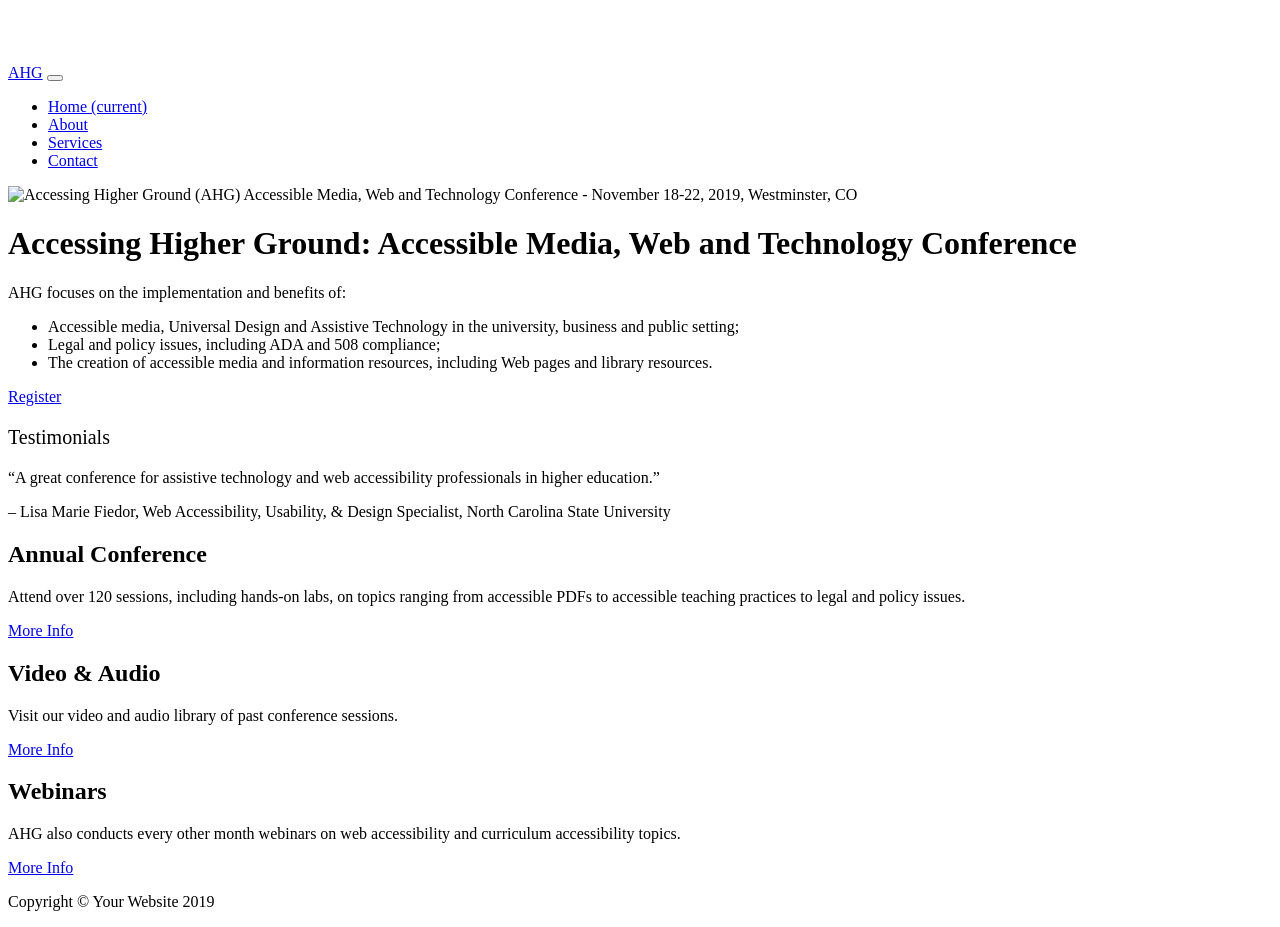
==== site-recode-assign6/index.html @ 96683a16 "feat: add skip-to-main-content link" ====
<!DOCTYPE html>
<html lang="en">

<head>

  <meta charset="utf-8">
  <meta name="viewport" content="width=device-width, initial-scale=1, shrink-to-fit=no">
  <meta name="description" content="Accessing Higher Ground (AHG) focuses on accessible media, Universal Design, and assistive technology in higher education, business, and public settings.">
  <meta name="author" content="">

  <title>Accessing Higher Ground (AHG) - Accessible Media, Web and Technology Conference</title>

  <!-- Bootstrap core CSS -->
  <link href="vendor/bootstrap/css/bootstrap.min.css" rel="stylesheet">

  <!-- Custom styles for this template -->
  <link href="css/small-business.css" rel="stylesheet">

</head>

<body>

  <a class="skip-link" href="#main-content">Skip to main content</a>

  <!-- Navigation -->
  <!-- nav class="navbar navbar-expand-lg navbar-dark bg-dark fixed-top" -->
  <div class="navbar navbar-expand-lg navbar-dark bg-dark fixed-top">
    <div class="container">
      <a class="navbar-brand" href="#">AHG</a>
      <button class="navbar-toggler" type="button" data-toggle="collapse" data-target="#navbarResponsive" aria-controls="navbarResponsive" aria-expanded="false" aria-label="Toggle navigation">
        <span class="navbar-toggler-icon"></span>
      </button>
      <div class="collapse navbar-collapse" id="navbarResponsive">
        <ul class="navbar-nav ml-auto">
          <li class="nav-item active">
            <a class="nav-link" href="#">Home
              <span class="sr-only">(current)</span>
            </a>
          </li>
          <li class="nav-item">
            <a class="nav-link" href="#">About</a>
          </li>
          <li class="nav-item">
            <a class="nav-link" href="#">Services</a>
          </li>
          <li class="nav-item">
            <a class="nav-link" href="#">Contact</a>
          </li>
        </ul>
      </div>
    
  <!-- /nav -->
  </div>
  </div>

  <!-- Page Content -->
  <div class="container">

    <!-- Heading Row -->
    <div class="row align-items-center my-5">
      <div class="col-lg-7">
        <img class="img-fluid rounded mb-4 mb-lg-0" src="images/AHG Conference Logo (2019).jpg" alt="Accessing Higher Ground (AHG) Accessible Media, Web and Technology Conference - November 18-22, 2019, Westminster, CO">
      </div>
      <!-- /.col-lg-8 -->
      <div class="col-lg-5">
        <h1>Accessing Higher Ground: Accessible Media, Web and Technology Conference</h1>
        <p>AHG focuses on the implementation and benefits of:</p>
        <ul>
          <li>Accessible media, Universal Design and Assistive Technology in the university, business and public setting;</li>
          <li>Legal and policy issues, including ADA and 508 compliance;</li>
          <li>The creation of accessible media and information resources, including Web pages and library resources.</li>
        </ul>
        <a class="btn btn-primary" href="#">Register</a>
      </div>
      <!-- /.col-md-4 -->
    </div>
    <!-- /.row -->

    <!-- Call to Action Well -->
    <div class="card text-white bg-secondary my-5 py-4 text-center">
      <div class="card-body">
      <p style="float:left; font-size:1.25em;">Testimonials</p>
        <p style="clear:left">&ldquo;A great conference for assistive  technology and web accessibility professionals in higher education.&rdquo; </p>
        <p>– Lisa  Marie Fiedor, Web Accessibility, Usability, &amp; Design Specialist, North  Carolina State University      </p>
      </div>
    </div>

    <!-- Content Row -->
    <div class="row">
      <div class="col-md-4 mb-5">
        <div class="card h-100">
          <div class="card-body">
            <h2 class="card-title">Annual Conference</h2>
            <p class="card-text">Attend over 120 sessions, including hands-on labs, on topics ranging from accessible PDFs to accessible teaching practices to legal and policy issues.</p>
          </div>
          <div class="card-footer">
            <a href="#" class="btn btn-primary btn-sm">More Info</a>
          </div>
        </div>
      </div>
      <!-- /.col-md-4 -->
      <div class="col-md-4 mb-5">
        <div class="card h-100">
          <div class="card-body">
            <h2 class="card-title">Video &amp; Audio</h2>
            <p class="card-text">Visit our video and audio library of past conference sessions.</p>
          </div>
          <div class="card-footer">
            <a href="#" class="btn btn-primary btn-sm">More Info</a>
          </div>
        </div>
      </div>
      <!-- /.col-md-4 -->
      <div class="col-md-4 mb-5">
        <div class="card h-100">
          <div class="card-body">
            <h2 class="card-title">Webinars</h2>
            <p class="card-text">AHG also conducts every other month webinars on web accessibility and curriculum accessibility topics.</p>
          </div>
          <div class="card-footer">
            <a href="#" class="btn btn-primary btn-sm">More Info</a>
          </div>
        </div>
      </div>
      <!-- /.col-md-4 -->

    </div>
    <!-- /.row -->

  </div>
  <!-- /.container -->

  <!-- Footer -->
  <!-- footer class="py-5 bg-dark"  -->
  <div class="py-5 bg-dark">
    <div class="container">
      <p class="m-0 text-center text-white">Copyright &copy; Your Website 2019</p>
    </div>
    <!-- /.container -->
  <!-- /footer -->
  <!-- /div -->

  <!-- Bootstrap core JavaScript -->
  <script src="vendor/jquery/jquery.min.js"></script>
  <script src="vendor/bootstrap/js/bootstrap.bundle.min.js"></script>

</body>

</html>
---- site-recode-assign6/css/small-business.css ----
/*!
 * Start Bootstrap - Small Business (https://startbootstrap.com/template-overviews/small-business)
 * Copyright 2013-2019 Start Bootstrap
 * Licensed under MIT (https://github.com/BlackrockDigital/startbootstrap-small-business/blob/master/LICENSE)
 */
body {
  padding-top: 56px;
}

.skip-link {
  position: absolute;
  top: -40px;
  left: 0;
  background: #000;
  color: #fff;
  padding: 8px 16px;
  z-index: 1100;
  transition: top 0.2s;
}

.skip-link:focus {
  top: 0;
  color: #fff;
}
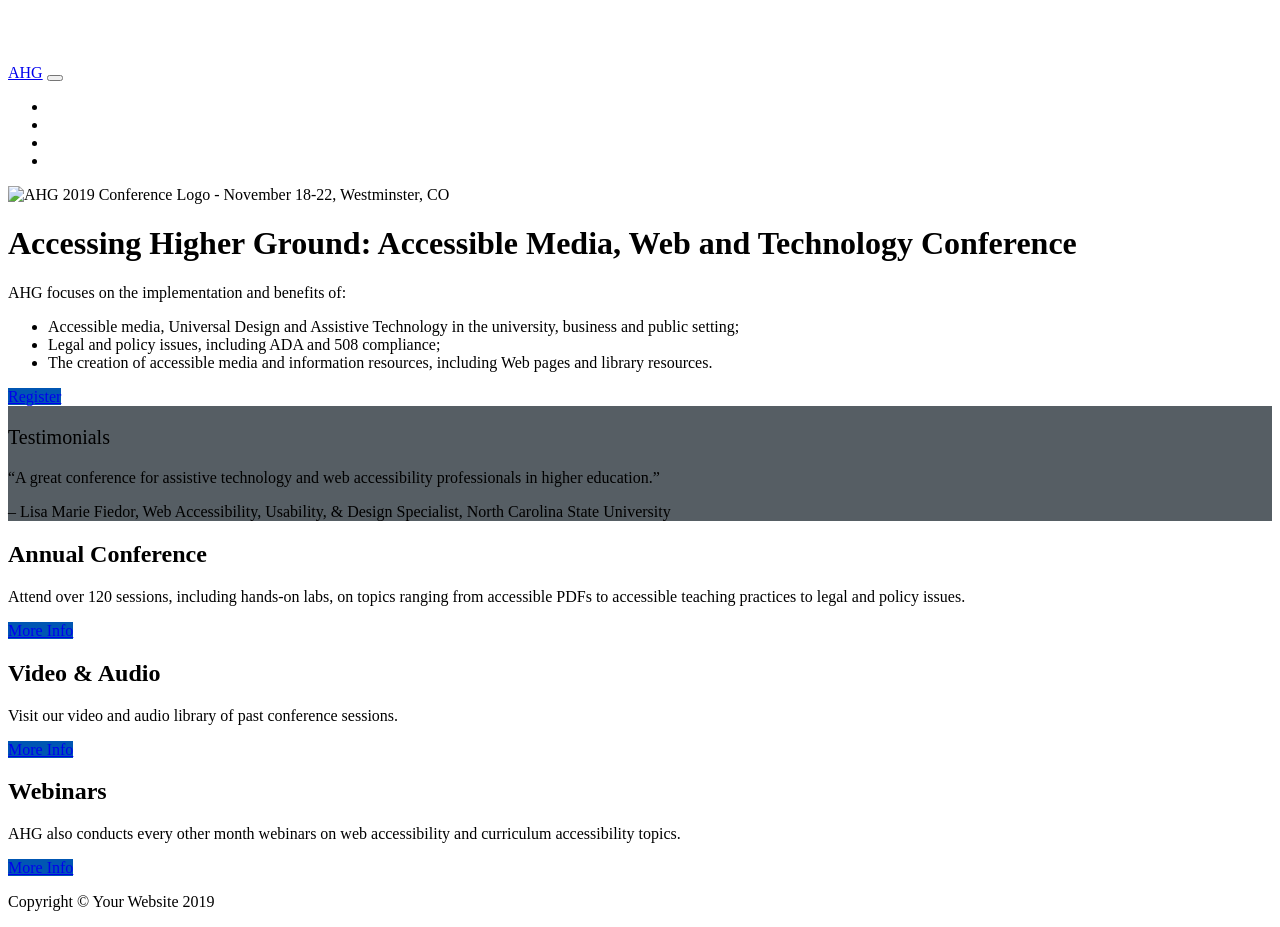
==== commit 32a12d39: "fix: shorten long alt text on conference logo image" ====
--- a/site-recode-assign6/index.html
+++ b/site-recode-assign6/index.html
@@ -23,8 +23,8 @@
   <a class="skip-link" href="#main-content">Skip to main content</a>
 
   <!-- Navigation -->
-  <!-- nav class="navbar navbar-expand-lg navbar-dark bg-dark fixed-top" -->
-  <div class="navbar navbar-expand-lg navbar-dark bg-dark fixed-top">
+  <header role="banner">
+  <nav class="navbar navbar-expand-lg navbar-dark bg-dark fixed-top" role="navigation" aria-label="main navigation">
     <div class="container">
       <a class="navbar-brand" href="#">AHG</a>
       <button class="navbar-toggler" type="button" data-toggle="collapse" data-target="#navbarResponsive" aria-controls="navbarResponsive" aria-expanded="false" aria-label="Toggle navigation">
@@ -48,18 +48,18 @@
           </li>
         </ul>
       </div>
-    
-  <!-- /nav -->
-  </div>
-  </div>
+    </div>
+  </nav>
+  </header>
 
   <!-- Page Content -->
+  <main id="main-content" role="main">
   <div class="container">
 
     <!-- Heading Row -->
     <div class="row align-items-center my-5">
       <div class="col-lg-7">
-        <img class="img-fluid rounded mb-4 mb-lg-0" src="images/AHG Conference Logo (2019).jpg" alt="Accessing Higher Ground (AHG) Accessible Media, Web and Technology Conference - November 18-22, 2019, Westminster, CO">
+        <img class="img-fluid rounded mb-4 mb-lg-0" src="images/AHG Conference Logo (2019).jpg" alt="AHG 2019 Conference Logo - November 18-22, Westminster, CO">
       </div>
       <!-- /.col-lg-8 -->
       <div class="col-lg-5">
@@ -77,24 +77,26 @@
     <!-- /.row -->
 
     <!-- Call to Action Well -->
-    <div class="card text-white bg-secondary my-5 py-4 text-center">
+    <aside class="card text-white bg-secondary my-5 py-4 text-center">
       <div class="card-body">
       <p style="float:left; font-size:1.25em;">Testimonials</p>
         <p style="clear:left">&ldquo;A great conference for assistive  technology and web accessibility professionals in higher education.&rdquo; </p>
         <p>– Lisa  Marie Fiedor, Web Accessibility, Usability, &amp; Design Specialist, North  Carolina State University      </p>
       </div>
-    </div>
+    </aside>
 
     <!-- Content Row -->
     <div class="row">
       <div class="col-md-4 mb-5">
         <div class="card h-100">
           <div class="card-body">
+            <section>
             <h2 class="card-title">Annual Conference</h2>
             <p class="card-text">Attend over 120 sessions, including hands-on labs, on topics ranging from accessible PDFs to accessible teaching practices to legal and policy issues.</p>
+            </section>
           </div>
           <div class="card-footer">
-            <a href="#" class="btn btn-primary btn-sm">More Info</a>
+            <a href="#" class="btn btn-primary btn-sm" aria-label="More info about Annual Conference">More Info</a>
           </div>
         </div>
       </div>
@@ -102,11 +104,13 @@
       <div class="col-md-4 mb-5">
         <div class="card h-100">
           <div class="card-body">
+            <section>
             <h2 class="card-title">Video &amp; Audio</h2>
             <p class="card-text">Visit our video and audio library of past conference sessions.</p>
+            </section>
           </div>
           <div class="card-footer">
-            <a href="#" class="btn btn-primary btn-sm">More Info</a>
+            <a href="#" class="btn btn-primary btn-sm" aria-label="More info about Video and Audio">More Info</a>
           </div>
         </div>
       </div>
@@ -114,11 +118,13 @@
       <div class="col-md-4 mb-5">
         <div class="card h-100">
           <div class="card-body">
+            <section>
             <h2 class="card-title">Webinars</h2>
             <p class="card-text">AHG also conducts every other month webinars on web accessibility and curriculum accessibility topics.</p>
+            </section>
           </div>
           <div class="card-footer">
-            <a href="#" class="btn btn-primary btn-sm">More Info</a>
+            <a href="#" class="btn btn-primary btn-sm" aria-label="More info about Webinars">More Info</a>
           </div>
         </div>
       </div>
@@ -129,16 +135,15 @@
 
   </div>
   <!-- /.container -->
+  </main>
 
   <!-- Footer -->
-  <!-- footer class="py-5 bg-dark"  -->
-  <div class="py-5 bg-dark">
+  <footer class="py-5 bg-dark" role="contentinfo">
     <div class="container">
       <p class="m-0 text-center text-white">Copyright &copy; Your Website 2019</p>
     </div>
     <!-- /.container -->
-  <!-- /footer -->
-  <!-- /div -->
+  </footer>
 
   <!-- Bootstrap core JavaScript -->
   <script src="vendor/jquery/jquery.min.js"></script>
--- a/site-recode-assign6/css/small-business.css
+++ b/site-recode-assign6/css/small-business.css
@@ -22,3 +22,38 @@
   top: 0;
   color: #fff;
 }
+
+a:focus,
+button:focus,
+.btn:focus,
+.nav-link:focus {
+  outline: 2px solid #005fcc;
+  outline-offset: 2px;
+}
+
+/* Fix contrast: Bootstrap navbar-dark .nav-link uses rgba(255,255,255,.5) which fails WCAG AA (4.22:1) */
+.navbar-dark .nav-link {
+  color: rgba(255, 255, 255, 0.85);
+}
+
+.navbar-dark .nav-link:hover,
+.navbar-dark .nav-link:focus {
+  color: #fff;
+}
+
+/* Fix contrast: Bootstrap btn-primary white text on #007bff fails WCAG AA (4.03:1) */
+.btn-primary {
+  background-color: #0056b3;
+  border-color: #0056b3;
+}
+
+.btn-primary:hover,
+.btn-primary:focus {
+  background-color: #004494;
+  border-color: #003d85;
+}
+
+/* Fix contrast: white text on bg-secondary (#6c757d) is borderline - darken background */
+.bg-secondary.text-white {
+  background-color: #565e64 !important;
+}
